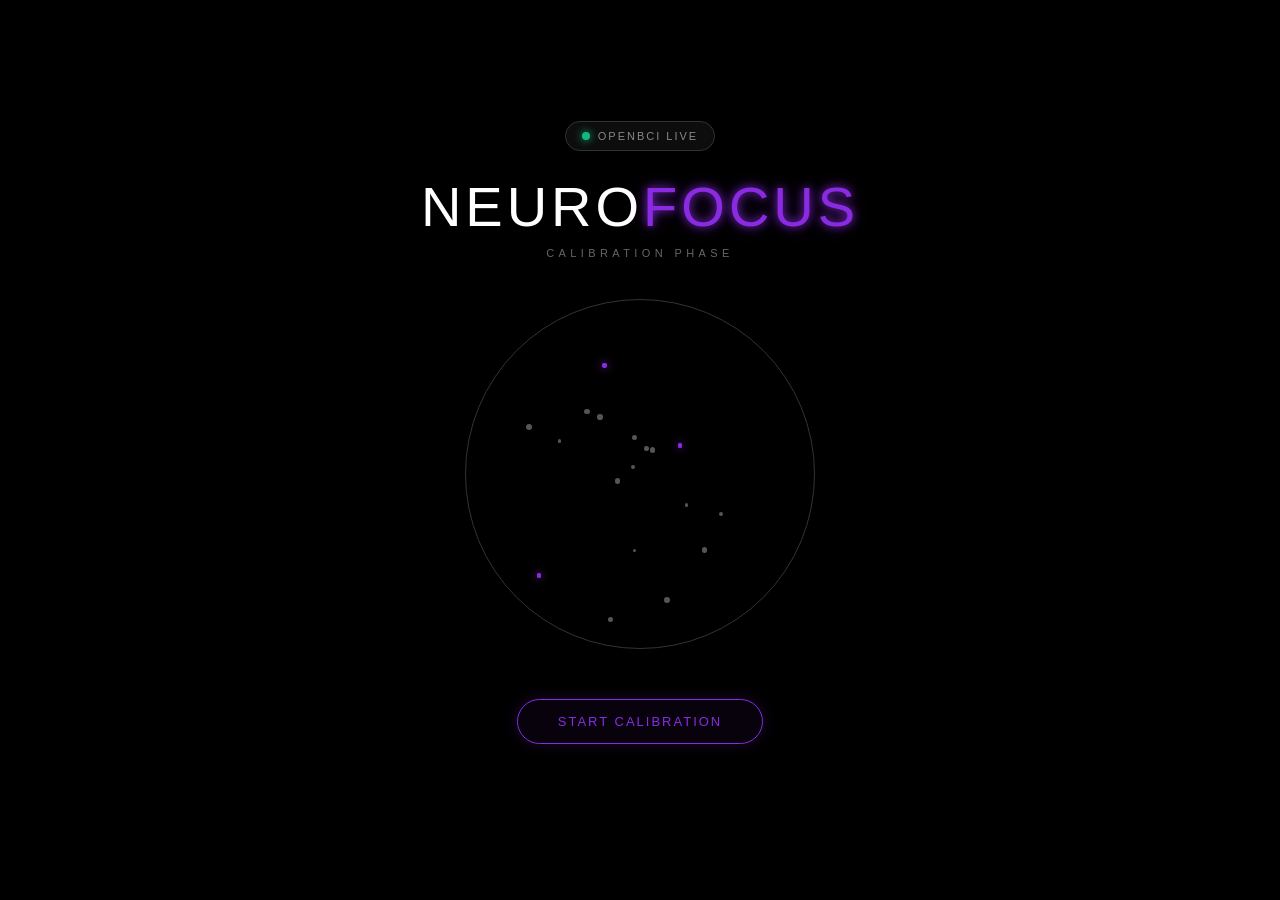
==== calibration.html @ 905ef671 "version 4-26 13:26" ====
<!DOCTYPE html>
<html lang="en">
<head>
    <meta charset="UTF-8">
    <meta name="viewport" content="width=device-width, initial-scale=1.0">
    <title>NeuroFOCUS - Calibration</title>
    <style>
        * {
            margin: 0;
            padding: 0;
            box-sizing: border-box;
        }

        body {
            width: 100%;
            height: 100vh;
            background-color: #000000;
            font-family: 'Inter', -apple-system, BlinkMacSystemFont, 'Segoe UI', Roboto, sans-serif;
            display: flex;
            align-items: center;
            justify-content: center;
            /* 强制无滚动条，占满全屏 */
            overflow: hidden; 
        }

        .container {
            display: flex;
            flex-direction: column;
            align-items: center;
            justify-content: center;
            width: 100%;
            height: 100%;
            padding: 20px;
        }

        /* ============ STATUS BADGE ============ */
        .status-badge {
            display: flex;
            align-items: center;
            gap: 8px;
            padding: 8px 16px;
            border: 1px solid #333;
            background: rgba(255, 255, 255, 0.05);
            border-radius: 50px;
            margin-bottom: 28px;
            animation: fadeInDown 0.6s ease-out 0.2s both;
        }

        .status-dot {
            width: 8px;
            height: 8px;
            border-radius: 50%;
            background-color: #10B981;
            box-shadow: 0 0 8px #10B981;
            animation: pulse-glow 2s ease-in-out infinite;
        }

        .status-text {
            font-size: 11px;
            color: #888;
            letter-spacing: 2px;
            text-transform: uppercase;
            font-weight: 500;
        }

        @keyframes pulse-glow {
            0%, 100% {
                box-shadow: 0 0 8px #10B981, 0 0 12px rgba(16, 185, 129, 0.4);
                opacity: 0.8;
            }
            50% {
                box-shadow: 0 0 16px #10B981, 0 0 24px rgba(16, 185, 129, 0.6);
                opacity: 1;
            }
        }

        /* ============ TITLE ============ */
        .title-section {
            display: flex;
            flex-direction: column;
            align-items: center;
            gap: 12px;
            margin-bottom: 40px;
            animation: fadeInDown 0.6s ease-out 0.4s both;
        }

        .title {
            font-size: 56px;
            font-weight: 300;
            letter-spacing: 4px;
            line-height: 1;
        }

        .title-neuro {
            color: #ffffff;
        }

        .title-flow {
            color: #8A2BE2;
            text-shadow: 0 0 10px #8A2BE2, 0 0 20px rgba(138, 43, 226, 0.3);
        }

        .subtitle {
            font-size: 11px;
            color: #666;
            letter-spacing: 0.4em;
            text-transform: uppercase;
            font-weight: 400;
        }

        /* ============ CENTER SIMULATOR CIRCLE ============ */
        .simulator-circle {
            position: relative;
            width: 350px;
            height: 350px;
            aspect-ratio: 1 / 1;
            border: 1px solid #333;
            border-radius: 50%;
            /* 减小了这里的margin，为底部的按钮和放大的文字腾出空间防止页面被撑爆下滑 */
            margin-bottom: 50px; 
            animation: fadeIn 0.8s ease-out 0.6s both;
            flex-shrink: 0;
        }

        .particle {
            position: absolute;
            border-radius: 50%;
            pointer-events: none;
        }

        .particle-dot {
            width: 100%;
            height: 100%;
            border-radius: 50%;
            background-color: #555;
        }

        .particle-purple {
            background-color: #8A2BE2 !important;
            box-shadow: 0 0 8px #8A2BE2;
        }

        .particle-purple .particle-dot {
            background-color: #8A2BE2 !important;
        }

        @keyframes purple-pulse {
            0%, 100% {
                box-shadow: 0 0 8px #8A2BE2, 0 0 12px rgba(138, 43, 226, 0.4);
            }
            50% {
                box-shadow: 0 0 16px #8A2BE2, 0 0 20px rgba(138, 43, 226, 0.6);
            }
        }

        /* ============ PROGRESS SECTION ============ */
        .progress-section {
            display: flex;
            flex-direction: column;
            align-items: center;
            width: 100%;
            min-height: 80px; /* 给固定高度防止切换时布局抖动 */
            animation: fadeInUp 0.6s ease-out 0.8s both;
        }

        /* 开始按钮样式 */
        .start-btn {
            padding: 14px 40px;
            background: rgba(138, 43, 226, 0.05);
            border: 1px solid #8A2BE2;
            color: #8A2BE2;
            font-size: 13px;
            letter-spacing: 2px;
            text-transform: uppercase;
            font-weight: 500;
            border-radius: 30px;
            cursor: pointer;
            transition: all 0.3s ease;
            box-shadow: 0 0 15px rgba(138, 43, 226, 0.2);
        }

        .start-btn:hover {
            background: rgba(138, 43, 226, 0.2);
            box-shadow: 0 0 25px rgba(138, 43, 226, 0.5);
            transform: translateY(-2px);
            color: #ffffff;
        }

        /* 隐藏元素的通用类 */
        .hidden {
            display: none !important;
        }

        /* 进度条内容的容器 */
        .progress-content {
            display: flex;
            flex-direction: column;
            align-items: center;
            width: 100%;
            animation: fadeIn 0.5s ease-out;
        }

        .calibration-text {
            color: #ccc;
            font-size: 18px; /* 字体改大 */
            font-weight: 300;
            letter-spacing: 1px;
            margin-bottom: 24px; /* 增加下边距，让文字看起来向上移动了一点 */
        }

        .progress-bar-container {
            width: 500px;
            height: 4px;
            background-color: #222;
            border-radius: 2px;
            overflow: hidden;
            box-shadow: inset 0 0 4px rgba(0, 0, 0, 0.5);
            margin-bottom: 8px; /* 进度条和下面数据的间距 */
        }

        .progress-bar-fill {
            width: 0%;
            height: 100%;
            background-color: #8A2BE2;
            box-shadow: 0 0 10px #8A2BE2, inset 0 0 4px rgba(138, 43, 226, 0.5);
            transition: width 0.1s linear;
            border-radius: 2px;
        }

        .progress-stats {
            display: flex;
            justify-content: space-between;
            width: 500px;
        }

        .stat-label {
            font-size: 11px;
            color: #666;
            letter-spacing: 0.1em;
            text-transform: uppercase;
            font-weight: 500;
        }

        .stat-percentage {
            font-size: 11px;
            color: #8A2BE2;
            letter-spacing: 0.05em;
            font-weight: 600;
        }

        /* ============ COMPLETION MESSAGE ============ */
        .completion-message {
            position: fixed;
            top: 50%;
            left: 50%;
            transform: translate(-50%, -50%);
            font-size: 20px;
            color: #ffffff;
            font-weight: 300;
            letter-spacing: 1px;
            opacity: 0;
            pointer-events: none;
            transition: opacity 0.5s ease-out;
        }

        .completion-message.show {
            opacity: 1;
        }

        /* ============ ANIMATIONS ============ */
        @keyframes fadeInDown {
            from { opacity: 0; transform: translateY(-20px); }
            to { opacity: 1; transform: translateY(0); }
        }

        @keyframes fadeInUp {
            from { opacity: 0; transform: translateY(20px); }
            to { opacity: 1; transform: translateY(0); }
        }

        @keyframes fadeIn {
            from { opacity: 0; }
            to { opacity: 1; }
        }
    </style>
</head>
<body>
    <div class="container">
        <div class="status-badge">
            <div class="status-dot"></div>
            <span class="status-text">Openbci Live</span>
        </div>

        <div class="title-section">
            <h1 class="title">
                <span class="title-neuro">NEURO</span><span class="title-flow">FOCUS</span>
            </h1>
            <p class="subtitle">Calibration Phase</p>
        </div>

        <div class="simulator-circle" id="simulatorCircle"></div>

        <div class="progress-section">
            <button id="startBtn" class="start-btn">Start Calibration</button>
            
            <div id="progressContent" class="progress-content hidden">
                <p class="calibration-text">Calibrating... Keep Relaxing</p>
                <div class="progress-bar-container">
                    <div class="progress-bar-fill" id="progressBarFill"></div>
                </div>
                <div class="progress-stats">
                    <span class="stat-label">Signal Lock</span>
                    <span class="stat-percentage" id="progressPercentage">0%</span>
                </div>
            </div>
        </div>

        <div class="completion-message" id="completionMessage">
            Calibration Complete
        </div>
    </div>

    <script>
        // ============ CONFIGURATION ============
        const CONFIG = {
            CIRCLE_RADIUS: 175, // 350px diameter / 2
            PARTICLE_COUNT: 18,
            PURPLE_PARTICLE_COUNT: 3,
            PARTICLE_SIZE_MIN: 3,
            PARTICLE_SIZE_MAX: 6,
            ANIMATION_DURATION: 15000, // 15 seconds
            COMPLETION_DELAY: 1500, // 1.5 seconds
        };

        // ============ PARTICLE SYSTEM ============
        class Particle {
            constructor(isPurple = false) {
                this.isPurple = isPurple;
                this.size = Math.random() * (CONFIG.PARTICLE_SIZE_MAX - CONFIG.PARTICLE_SIZE_MIN) + CONFIG.PARTICLE_SIZE_MIN;

                // Random position within circle
                const angle = Math.random() * Math.PI * 2;
                const distance = Math.random() * CONFIG.CIRCLE_RADIUS * 0.7;
                this.x = Math.cos(angle) * distance;
                this.y = Math.sin(angle) * distance;

                // Random velocity
                const speed = 0.3 + Math.random() * 0.5;
                const velocityAngle = Math.random() * Math.PI * 2;
                this.vx = Math.cos(velocityAngle) * speed;
                this.vy = Math.sin(velocityAngle) * speed;

                // Create DOM element
                this.element = document.createElement('div');
                this.element.className = `particle ${isPurple ? 'particle-purple' : ''}`;
                this.element.style.width = `${this.size}px`;
                this.element.style.height = `${this.size}px`;
                this.element.style.left = `calc(50% + ${this.x}px - ${this.size / 2}px)`;
                this.element.style.top = `calc(50% + ${this.y}px - ${this.size / 2}px)`;

                if (isPurple) {
                    this.element.style.animation = 'purple-pulse 3s ease-in-out infinite';
                }

                const dot = document.createElement('div');
                dot.className = 'particle-dot';
                this.element.appendChild(dot);
            }

            update() {
                // Update position
                this.x += this.vx;
                this.y += this.vy;

                // Boundary detection with bounce
                const distance = Math.sqrt(this.x ** 2 + this.y ** 2);
                const maxDistance = CONFIG.CIRCLE_RADIUS - this.size / 2;

                if (distance > maxDistance) {
                    // Calculate bounce
                    const angle = Math.atan2(this.y, this.x);
                    this.x = Math.cos(angle) * maxDistance;
                    this.y = Math.sin(angle) * maxDistance;

                    // Reverse velocity with slight angle variation
                    const bounceAngle = angle + Math.PI + (Math.random() - 0.5) * 0.4;
                    const speed = Math.sqrt(this.vx ** 2 + this.vy ** 2);
                    this.vx = Math.cos(bounceAngle) * speed;
                    this.vy = Math.sin(bounceAngle) * speed;
                }

                // Update DOM position
                this.element.style.left = `calc(50% + ${this.x}px - ${this.size / 2}px)`;
                this.element.style.top = `calc(50% + ${this.y}px - ${this.size / 2}px)`;
            }
        }

        // ============ PARTICLE MANAGER ============
        class ParticleManager {
            constructor(container) {
                this.container = container;
                this.particles = [];
                this.animationId = null;

                this.init();
            }

            init() {
                // Create particles
                for (let i = 0; i < CONFIG.PARTICLE_COUNT; i++) {
                    const isPurple = i < CONFIG.PURPLE_PARTICLE_COUNT;
                    const particle = new Particle(isPurple);
                    this.particles.push(particle);
                    this.container.appendChild(particle.element);
                }

                // Start animation loop (小球一开始就处于游离状态)
                this.animate();
            }

            animate = () => {
                this.particles.forEach(particle => particle.update());
                this.animationId = requestAnimationFrame(this.animate);
            }

            stop() {
                if (this.animationId) {
                    cancelAnimationFrame(this.animationId);
                }
            }
        }

        // ============ CALIBRATION CONTROLLER ============
        class CalibrationController {
            constructor() {
                this.isComplete = false;
                
                // 抓取 DOM 元素
                this.startBtn = document.getElementById('startBtn');
                this.progressContent = document.getElementById('progressContent');
                this.progressBar = document.getElementById('progressBarFill');
                this.progressPercentage = document.getElementById('progressPercentage');
                this.completionMessage = document.getElementById('completionMessage');
                this.simulatorCircle = document.getElementById('simulatorCircle');

                // 初始化粒子系统
                this.particleManager = new ParticleManager(this.simulatorCircle);

                // 绑定按钮点击事件
                this.startBtn.addEventListener('click', () => {
                    this.startBtn.classList.add('hidden');
                    this.progressContent.classList.remove('hidden');
                    this.startCalibration();
                });
            }

            startCalibration() {
                // 点击后才开始记录时间
                this.startTime = Date.now(); 

                const updateInterval = setInterval(() => {
                    if (this.isComplete) {
                        clearInterval(updateInterval);
                        return;
                    }

                    const elapsed = Date.now() - this.startTime;
                    const progress = Math.min((elapsed / CONFIG.ANIMATION_DURATION) * 100, 100);

                    // Update progress bar
                    this.progressBar.style.width = `${progress}%`;
                    this.progressPercentage.textContent = `${Math.round(progress)}%`;

                    // Check completion
                    if (progress >= 100) {
                        this.complete();
                        clearInterval(updateInterval);
                    }
                }, 50);
            }

            complete() {
                this.isComplete = true;
                this.particleManager.stop();

                // Show completion message
                this.completionMessage.classList.add('show');

                // Change text color to green
                this.progressPercentage.style.color = '#10B981';
                this.progressPercentage.textContent = '100%';

                // Redirect after delay
                setTimeout(() => {
                    window.location.href = 'index.html';
                }, CONFIG.COMPLETION_DELAY);
            }
        }

        // ============ INITIALIZE ============
        document.addEventListener('DOMContentLoaded', () => {
            new CalibrationController();
        });
    </script>
</body>
</html>
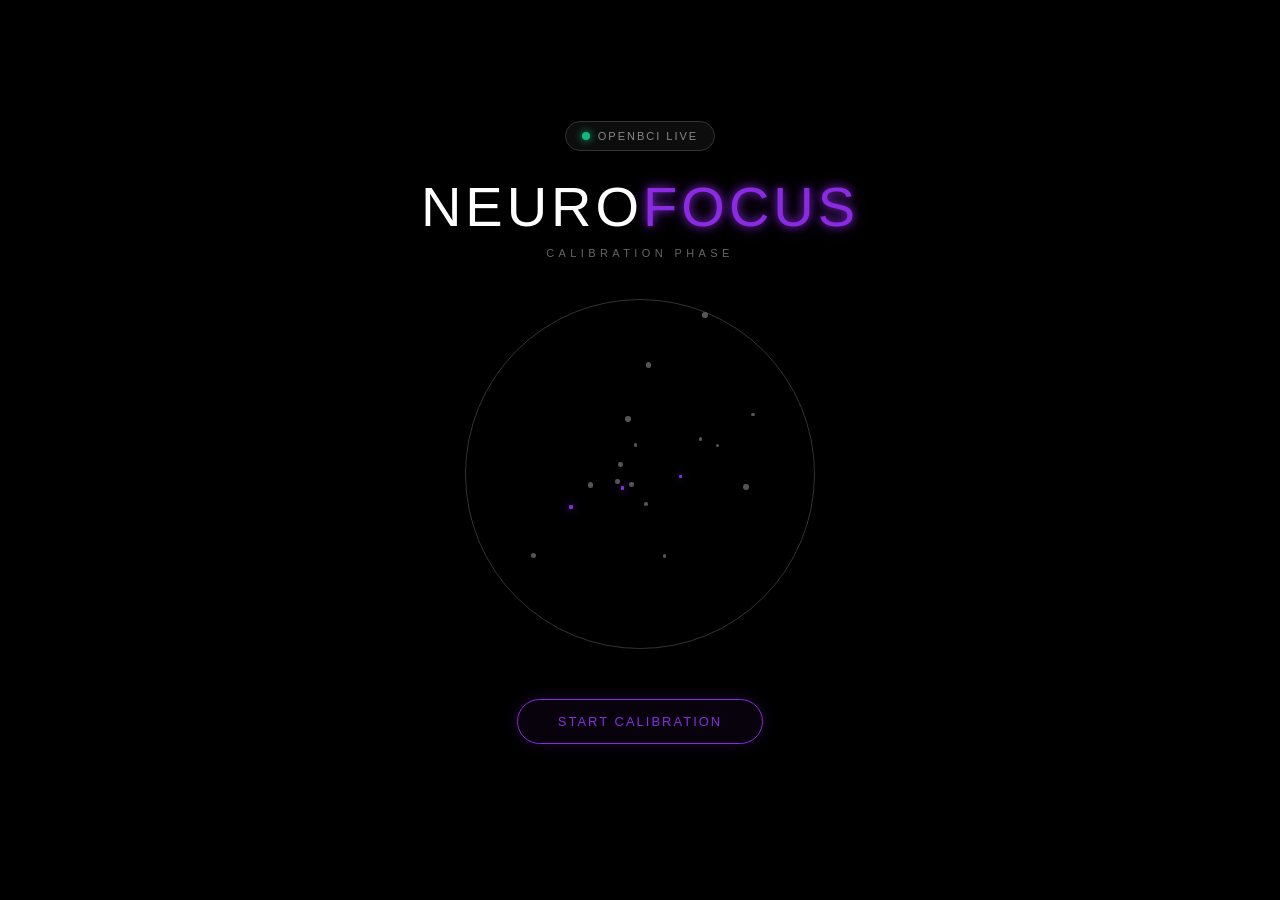
==== commit 542ef071: "version 4-26 15:00" ====
--- a/calibration.html
+++ b/calibration.html
@@ -19,7 +19,6 @@
             display: flex;
             align-items: center;
             justify-content: center;
-            /* 强制无滚动条，占满全屏 */
             overflow: hidden; 
         }
 
@@ -116,7 +115,6 @@
             aspect-ratio: 1 / 1;
             border: 1px solid #333;
             border-radius: 50%;
-            /* 减小了这里的margin，为底部的按钮和放大的文字腾出空间防止页面被撑爆下滑 */
             margin-bottom: 50px; 
             animation: fadeIn 0.8s ease-out 0.6s both;
             flex-shrink: 0;
@@ -159,11 +157,10 @@
             flex-direction: column;
             align-items: center;
             width: 100%;
-            min-height: 80px; /* 给固定高度防止切换时布局抖动 */
+            min-height: 80px; 
             animation: fadeInUp 0.6s ease-out 0.8s both;
         }
 
-        /* 开始按钮样式 */
         .start-btn {
             padding: 14px 40px;
             background: rgba(138, 43, 226, 0.05);
@@ -186,12 +183,10 @@
             color: #ffffff;
         }
 
-        /* 隐藏元素的通用类 */
         .hidden {
             display: none !important;
         }
 
-        /* 进度条内容的容器 */
         .progress-content {
             display: flex;
             flex-direction: column;
@@ -202,10 +197,10 @@
 
         .calibration-text {
             color: #ccc;
-            font-size: 18px; /* 字体改大 */
+            font-size: 18px; 
             font-weight: 300;
             letter-spacing: 1px;
-            margin-bottom: 24px; /* 增加下边距，让文字看起来向上移动了一点 */
+            margin-bottom: 24px; 
         }
 
         .progress-bar-container {
@@ -215,7 +210,7 @@
             border-radius: 2px;
             overflow: hidden;
             box-shadow: inset 0 0 4px rgba(0, 0, 0, 0.5);
-            margin-bottom: 8px; /* 进度条和下面数据的间距 */
+            margin-bottom: 8px; 
         }
 
         .progress-bar-fill {
@@ -321,132 +316,97 @@
     </div>
 
     <script>
-        // ============ CONFIGURATION ============
         const CONFIG = {
-            CIRCLE_RADIUS: 175, // 350px diameter / 2
+            CIRCLE_RADIUS: 175,
             PARTICLE_COUNT: 18,
             PURPLE_PARTICLE_COUNT: 3,
             PARTICLE_SIZE_MIN: 3,
             PARTICLE_SIZE_MAX: 6,
-            ANIMATION_DURATION: 15000, // 15 seconds
-            COMPLETION_DELAY: 1500, // 1.5 seconds
+            ANIMATION_DURATION: 12000, // 总时长（不含停顿）
+            PAUSE_TIME: 2000,         // 在 25% 处停顿的时间（2秒）
+            COMPLETION_DELAY: 1500,
         };
 
-        // ============ PARTICLE SYSTEM ============
         class Particle {
             constructor(isPurple = false) {
                 this.isPurple = isPurple;
                 this.size = Math.random() * (CONFIG.PARTICLE_SIZE_MAX - CONFIG.PARTICLE_SIZE_MIN) + CONFIG.PARTICLE_SIZE_MIN;
-
-                // Random position within circle
                 const angle = Math.random() * Math.PI * 2;
                 const distance = Math.random() * CONFIG.CIRCLE_RADIUS * 0.7;
                 this.x = Math.cos(angle) * distance;
                 this.y = Math.sin(angle) * distance;
-
-                // Random velocity
                 const speed = 0.3 + Math.random() * 0.5;
                 const velocityAngle = Math.random() * Math.PI * 2;
                 this.vx = Math.cos(velocityAngle) * speed;
                 this.vy = Math.sin(velocityAngle) * speed;
-
-                // Create DOM element
                 this.element = document.createElement('div');
                 this.element.className = `particle ${isPurple ? 'particle-purple' : ''}`;
                 this.element.style.width = `${this.size}px`;
                 this.element.style.height = `${this.size}px`;
                 this.element.style.left = `calc(50% + ${this.x}px - ${this.size / 2}px)`;
                 this.element.style.top = `calc(50% + ${this.y}px - ${this.size / 2}px)`;
-
                 if (isPurple) {
                     this.element.style.animation = 'purple-pulse 3s ease-in-out infinite';
                 }
-
                 const dot = document.createElement('div');
                 dot.className = 'particle-dot';
                 this.element.appendChild(dot);
             }
-
             update() {
-                // Update position
                 this.x += this.vx;
                 this.y += this.vy;
-
-                // Boundary detection with bounce
                 const distance = Math.sqrt(this.x ** 2 + this.y ** 2);
                 const maxDistance = CONFIG.CIRCLE_RADIUS - this.size / 2;
-
                 if (distance > maxDistance) {
-                    // Calculate bounce
                     const angle = Math.atan2(this.y, this.x);
                     this.x = Math.cos(angle) * maxDistance;
                     this.y = Math.sin(angle) * maxDistance;
-
-                    // Reverse velocity with slight angle variation
                     const bounceAngle = angle + Math.PI + (Math.random() - 0.5) * 0.4;
                     const speed = Math.sqrt(this.vx ** 2 + this.vy ** 2);
                     this.vx = Math.cos(bounceAngle) * speed;
                     this.vy = Math.sin(bounceAngle) * speed;
                 }
-
-                // Update DOM position
                 this.element.style.left = `calc(50% + ${this.x}px - ${this.size / 2}px)`;
                 this.element.style.top = `calc(50% + ${this.y}px - ${this.size / 2}px)`;
             }
         }
 
-        // ============ PARTICLE MANAGER ============
         class ParticleManager {
             constructor(container) {
                 this.container = container;
                 this.particles = [];
                 this.animationId = null;
-
                 this.init();
             }
-
             init() {
-                // Create particles
                 for (let i = 0; i < CONFIG.PARTICLE_COUNT; i++) {
                     const isPurple = i < CONFIG.PURPLE_PARTICLE_COUNT;
                     const particle = new Particle(isPurple);
                     this.particles.push(particle);
                     this.container.appendChild(particle.element);
                 }
-
-                // Start animation loop (小球一开始就处于游离状态)
                 this.animate();
             }
-
             animate = () => {
                 this.particles.forEach(particle => particle.update());
                 this.animationId = requestAnimationFrame(this.animate);
             }
-
             stop() {
-                if (this.animationId) {
-                    cancelAnimationFrame(this.animationId);
-                }
-            }
-        }
-
-        // ============ CALIBRATION CONTROLLER ============
+                if (this.animationId) cancelAnimationFrame(this.animationId);
+            }
+        }
+
         class CalibrationController {
             constructor() {
                 this.isComplete = false;
-                
-                // 抓取 DOM 元素
                 this.startBtn = document.getElementById('startBtn');
                 this.progressContent = document.getElementById('progressContent');
                 this.progressBar = document.getElementById('progressBarFill');
                 this.progressPercentage = document.getElementById('progressPercentage');
                 this.completionMessage = document.getElementById('completionMessage');
                 this.simulatorCircle = document.getElementById('simulatorCircle');
-
-                // 初始化粒子系统
                 this.particleManager = new ParticleManager(this.simulatorCircle);
 
-                // 绑定按钮点击事件
                 this.startBtn.addEventListener('click', () => {
                     this.startBtn.classList.add('hidden');
                     this.progressContent.classList.remove('hidden');
@@ -455,7 +415,6 @@
             }
 
             startCalibration() {
-                // 点击后才开始记录时间
                 this.startTime = Date.now(); 
 
                 const updateInterval = setInterval(() => {
@@ -465,39 +424,53 @@
                     }
 
                     const elapsed = Date.now() - this.startTime;
-                    const progress = Math.min((elapsed / CONFIG.ANIMATION_DURATION) * 100, 100);
-
-                    // Update progress bar
+                    let progress = 0;
+
+                    // 计算非线性进度逻辑
+                    // 1. 第一阶段: 0% -> 25% (用掉总时长的 1/4)
+                    const firstPhaseDuration = CONFIG.ANIMATION_DURATION / 4;
+                    
+                    if (elapsed < firstPhaseDuration) {
+                        progress = (elapsed / firstPhaseDuration) * 25;
+                    } 
+                    // 2. 第二阶段: 卡在 25% (持续 PAUSE_TIME)
+                    else if (elapsed < firstPhaseDuration + CONFIG.PAUSE_TIME) {
+                        progress = 25;
+                    } 
+                    // 3. 第三阶段: 25% -> 100% (加速载入，用掉剩余时长)
+                    else {
+                        const remainingElapsed = elapsed - firstPhaseDuration - CONFIG.PAUSE_TIME;
+                        const remainingDuration = CONFIG.ANIMATION_DURATION * 0.75; // 剩余 75% 的进度
+                        // 加快速度：我们将原本需要 0.75 时长的进度在更短时间内完成
+                        // 这里设置加速倍率为 1.5
+                        const accelFactor = 1.8; 
+                        progress = 25 + (remainingElapsed / (remainingDuration / accelFactor)) * 75;
+                    }
+
+                    progress = Math.min(progress, 100);
+
                     this.progressBar.style.width = `${progress}%`;
                     this.progressPercentage.textContent = `${Math.round(progress)}%`;
 
-                    // Check completion
                     if (progress >= 100) {
                         this.complete();
                         clearInterval(updateInterval);
                     }
-                }, 50);
+                }, 30);
             }
 
             complete() {
                 this.isComplete = true;
                 this.particleManager.stop();
-
-                // Show completion message
                 this.completionMessage.classList.add('show');
-
-                // Change text color to green
                 this.progressPercentage.style.color = '#10B981';
                 this.progressPercentage.textContent = '100%';
-
-                // Redirect after delay
                 setTimeout(() => {
                     window.location.href = 'index.html';
                 }, CONFIG.COMPLETION_DELAY);
             }
         }
 
-        // ============ INITIALIZE ============
         document.addEventListener('DOMContentLoaded', () => {
             new CalibrationController();
         });
